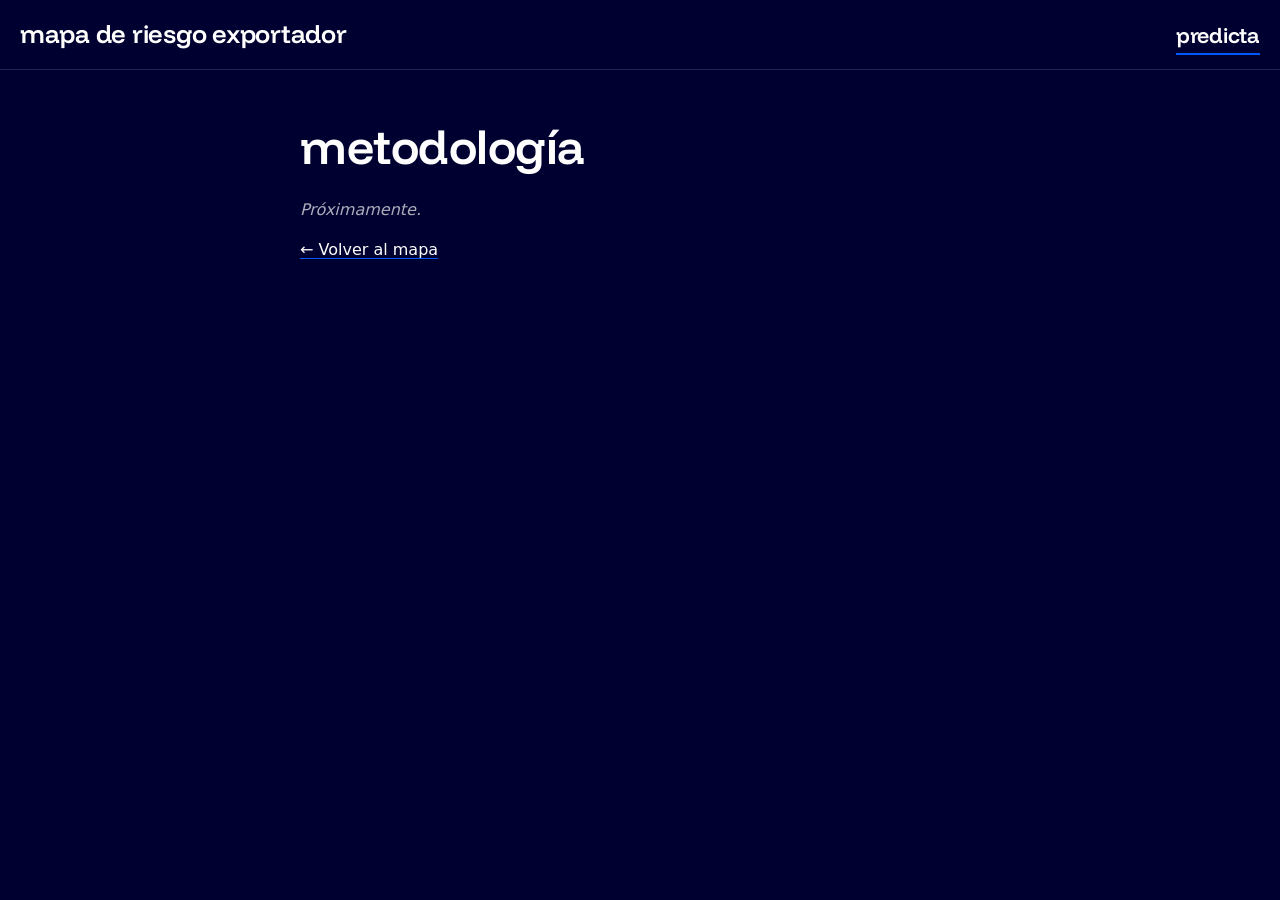
==== public/metodologia.html @ e75348dc "Base del Mapa de Riesgo Exportador: reglas, estructura y mapa vacío con la marca - CLAUDE.md con reg" ====
<!doctype html>
<html lang="es-AR">
<head>
  <meta charset="utf-8">
  <meta name="viewport" content="width=device-width, initial-scale=1, viewport-fit=cover">
  <title>Metodología · Mapa de riesgo exportador</title>
  <meta name="theme-color" content="#000030">
  <link rel="icon" href="favicon.svg" type="image/svg+xml">
  <link rel="preconnect" href="https://fonts.googleapis.com">
  <link rel="preconnect" href="https://fonts.gstatic.com" crossorigin>
  <link rel="stylesheet" href="https://fonts.googleapis.com/css2?family=Funnel+Display:wght@400;600&family=Google+Sans:wght@400;500;700&display=swap">
  <link rel="stylesheet" href="css/estilos.css">
</head>
<body class="pagina">
  <header class="encabezado encabezado-fijo">
    <a class="titulo" href="./">mapa de riesgo exportador</a>
    <a class="marca" href="https://predicta.ar" target="_blank" rel="noopener">predicta</a>
  </header>

  <main class="contenido">
    <h1>metodología</h1>
    <p class="sin-datos">Próximamente.</p>
    <p><a href="./">← Volver al mapa</a></p>
  </main>
</body>
</html>
---- public/css/estilos.css ----
:root {
  /* Marca */
  --prussia: #000030;
  --espectro: #0059FF;
  --blanco: #FEFEFE;
  --negro: #020202;

  /* Semáforo (solo riesgo) */
  --s-favorable: #2FA36B;
  --s-precaucion: #F2C230;
  --s-exigente: #E8743B;
  --s-critico: #C8232F;
  --s-sin-datos: #5A5C6E;

  --texto-suave: rgba(254, 254, 254, 0.68);
  --linea: rgba(254, 254, 254, 0.14);
  --superficie: #07073F;

  --fuente-titulo: 'Funnel Display', 'Google Sans', Inter, system-ui, sans-serif;
  --fuente-cuerpo: 'Google Sans', Inter, system-ui, -apple-system, 'Segoe UI', sans-serif;

  --ancho-panel: 400px;
  color-scheme: dark;
}

* { box-sizing: border-box; }

html, body {
  margin: 0;
  height: 100%;
  background: var(--prussia);
  color: var(--blanco);
  font-family: var(--fuente-cuerpo);
  font-size: 16px;
  line-height: 1.5;
  -webkit-font-smoothing: antialiased;
}

body { overflow: hidden; }
body.pagina { overflow: auto; }

a { color: var(--blanco); text-decoration-color: var(--espectro); text-underline-offset: 3px; }
a:hover { color: var(--espectro); }
:focus-visible { outline: 2px solid var(--espectro); outline-offset: 2px; }

h1, h2, h3, .titulo, .marca, .leyenda-titulo {
  font-family: var(--fuente-titulo);
  font-weight: 600;
  text-transform: lowercase;
  letter-spacing: -0.01em;
}

/* ---------- Encabezado y pie ---------- */
.encabezado {
  position: fixed;
  inset: 0 0 auto 0;
  z-index: 10;
  display: flex;
  align-items: baseline;
  justify-content: space-between;
  gap: 16px;
  padding: max(14px, env(safe-area-inset-top)) 20px 14px;
  background: linear-gradient(var(--prussia) 40%, rgba(0, 0, 48, 0));
  pointer-events: none;
}
.encabezado > * { pointer-events: auto; }
.encabezado-fijo { position: sticky; background: var(--prussia); border-bottom: 1px solid var(--linea); }

.titulo { margin: 0; font-size: clamp(1.15rem, 2.6vw, 1.6rem); text-decoration: none; color: var(--blanco); }
.marca {
  font-size: clamp(1.05rem, 2.2vw, 1.35rem);
  color: var(--blanco);
  text-decoration: none;
  padding-bottom: 2px;
  border-bottom: 2px solid var(--espectro);
}

.pie {
  position: fixed;
  right: 20px;
  bottom: max(12px, env(safe-area-inset-bottom));
  z-index: 10;
  display: flex;
  gap: 14px;
  font-size: 0.85rem;
  color: var(--texto-suave);
}

/* ---------- Mapa ---------- */
.mapa { position: fixed; inset: 0; }
#lienzo { display: block; width: 100%; height: 100%; touch-action: none; cursor: grab; }
#lienzo:active { cursor: grabbing; }

.cargando {
  position: absolute; inset: 0; margin: auto; height: 1.5em; text-align: center;
  color: var(--texto-suave);
}

.forma {
  fill: var(--s-sin-datos);
  stroke: var(--prussia);
  stroke-width: 0.5px;
  vector-effect: non-scaling-stroke;
  transition: fill 0.12s ease;
  cursor: pointer;
}
.forma.territorio { cursor: default; opacity: 0.75; }
.forma.origen { fill: url(#trama-origen); }
.forma.s-favorable { fill: var(--s-favorable); }
.forma.s-precaucion { fill: var(--s-precaucion); }
.forma.s-exigente { fill: var(--s-exigente); }
.forma.s-critico { fill: var(--s-critico); }

.forma.resaltada { filter: brightness(1.35); }
.forma.seleccionada { filter: brightness(1.5); }
.contornos {
  fill: none;
  stroke: var(--espectro);
  stroke-width: 1.5px;
  vector-effect: non-scaling-stroke;
  pointer-events: none;
}
.contornos.seleccion { stroke: var(--blanco); stroke-width: 1.25px; }

/* ---------- Leyenda ---------- */
.leyenda {
  position: fixed;
  left: 20px;
  bottom: max(16px, env(safe-area-inset-bottom));
  z-index: 5;
  padding: 12px 14px;
  background: rgba(0, 0, 48, 0.86);
  border: 1px solid var(--linea);
  border-radius: 10px;
  font-size: 0.8rem;
}
.leyenda-titulo { margin: 0; font-size: 0.95rem; cursor: pointer; list-style: none; }
.leyenda-titulo::-webkit-details-marker { display: none; }
.leyenda-titulo::after { content: ' +'; color: var(--espectro); }
.leyenda[open] .leyenda-titulo { margin-bottom: 6px; }
.leyenda[open] .leyenda-titulo::after { content: ' −'; }
.leyenda ul { list-style: none; margin: 0; padding: 0; display: grid; gap: 3px; }
.leyenda li { display: flex; align-items: center; gap: 8px; color: var(--texto-suave); }

.muestra { width: 14px; height: 10px; border-radius: 2px; flex: none; }
.s-favorable.muestra { background: var(--s-favorable); }
.s-precaucion.muestra { background: var(--s-precaucion); }
.s-exigente.muestra { background: var(--s-exigente); }
.s-critico.muestra { background: var(--s-critico); }
.s-sin-datos.muestra { background: var(--s-sin-datos); }
.s-origen.muestra {
  background: repeating-linear-gradient(45deg, var(--blanco) 0 1.5px, var(--prussia) 1.5px 4px);
  outline: 1px solid var(--blanco);
}

/* ---------- Zoom ---------- */
.zoom {
  position: fixed;
  right: 20px;
  top: 50%;
  transform: translateY(-50%);
  z-index: 5;
  display: grid;
  gap: 6px;
}
.zoom button {
  width: 36px; height: 36px;
  border-radius: 8px;
  border: 1px solid var(--linea);
  background: rgba(0, 0, 48, 0.86);
  color: var(--blanco);
  font: 500 1.1rem/1 var(--fuente-cuerpo);
  cursor: pointer;
}
.zoom button:hover { border-color: var(--espectro); }
body.con-panel .zoom { right: calc(var(--ancho-panel) + 20px); }

/* ---------- Tooltip ---------- */
.tooltip {
  position: fixed;
  z-index: 30;
  max-width: 260px;
  padding: 8px 12px;
  background: var(--negro);
  border: 1px solid var(--espectro);
  border-radius: 8px;
  font-size: 0.9rem;
  pointer-events: none;
  box-shadow: 0 6px 20px rgba(0, 0, 0, 0.4);
}
.tooltip strong { display: block; font-weight: 500; }
.tooltip span { display: block; color: var(--texto-suave); font-size: 0.8rem; }

/* ---------- Panel ---------- */
.panel {
  position: fixed;
  z-index: 20;
  top: 0; right: 0; bottom: 0;
  width: min(var(--ancho-panel), 100vw);
  display: flex;
  flex-direction: column;
  background: var(--superficie);
  border-left: 1px solid var(--espectro);
  box-shadow: -12px 0 32px rgba(0, 0, 0, 0.35);
  animation: entrar-lado 0.2s ease;
}
.panel[hidden] { display: none; }
@keyframes entrar-lado { from { transform: translateX(24px); opacity: 0; } }

.panel-cabecera {
  display: flex;
  justify-content: space-between;
  align-items: flex-start;
  gap: 12px;
  padding: 20px 20px 12px;
  border-bottom: 1px solid var(--linea);
}
.panel-tipo { margin: 0; font-size: 0.78rem; color: var(--texto-suave); text-transform: uppercase; letter-spacing: 0.06em; }
.panel-titulo { margin: 2px 0 0; font-size: 1.7rem; line-height: 1.15; }
.panel-cerrar {
  flex: none;
  width: 36px; height: 36px;
  border: 1px solid var(--linea);
  border-radius: 8px;
  background: transparent;
  color: var(--blanco);
  font-size: 1.4rem;
  line-height: 1;
  cursor: pointer;
}
.panel-cerrar:hover { border-color: var(--espectro); }

.panel-cuerpo { flex: 1; overflow-y: auto; padding: 4px 20px 16px; overscroll-behavior: contain; }

.seccion { padding: 14px 0; border-bottom: 1px solid var(--linea); }
.seccion:last-child { border-bottom: 0; }
.seccion h3 { margin: 0 0 8px; font-size: 1.05rem; }
.seccion ul { margin: 0; padding-left: 18px; }
.seccion li + li { margin-top: 8px; }

.sin-datos { color: var(--texto-suave); font-style: italic; margin: 0; }
.texto-fijo { margin: 0; font-size: 0.92rem; }

.puntaje { display: flex; align-items: center; gap: 14px; }
.puntaje-valor { font-family: var(--fuente-titulo); font-size: 2.6rem; font-weight: 600; line-height: 1; }
.puntaje-etiqueta { display: inline-flex; align-items: center; gap: 8px; font-weight: 500; }
.puntaje-etiqueta::before { content: ''; width: 12px; height: 12px; border-radius: 50%; background: var(--s-sin-datos); }
.puntaje-etiqueta.s-favorable::before { background: var(--s-favorable); }
.puntaje-etiqueta.s-precaucion::before { background: var(--s-precaucion); }
.puntaje-etiqueta.s-exigente::before { background: var(--s-exigente); }
.puntaje-etiqueta.s-critico::before { background: var(--s-critico); }

.tendencia { display: flex; align-items: center; gap: 10px; }
.flecha { font-size: 1.5rem; line-height: 1; width: 1.5rem; text-align: center; }

.dimensiones { list-style: none; padding: 0 !important; margin: 0; display: grid; gap: 6px; }
.dimensiones li { display: flex; justify-content: space-between; gap: 12px; margin: 0 !important; }
.dimensiones li span:last-child { color: var(--texto-suave); }

.criticas { list-style: none; padding: 0 !important; }
.criticas li {
  padding: 8px 10px;
  border-left: 3px solid var(--s-critico);
  background: rgba(200, 35, 47, 0.12);
  border-radius: 0 6px 6px 0;
}
.criticas li > span:first-child { color: #FF8A8F; font-weight: 500; }
.criticas-cierre { margin: 10px 0 0; font-size: 0.92rem; }

.fuente { display: block; margin-top: 2px; font-size: 0.78rem; color: var(--texto-suave); }
.fuente a { color: var(--texto-suave); }

.panel-pie {
  padding: 14px 20px max(16px, env(safe-area-inset-bottom));
  border-top: 1px solid var(--espectro);
  background: var(--prussia);
}
.panel-pie p { margin: 0 0 10px; font-size: 0.92rem; }
.panel-botones { display: flex; gap: 8px; flex-wrap: wrap; }
.boton {
  flex: 1 1 140px;
  display: inline-flex;
  justify-content: center;
  padding: 10px 14px;
  border: 1px solid var(--espectro);
  border-radius: 999px;
  color: var(--blanco);
  text-decoration: none;
  font-weight: 500;
  font-size: 0.92rem;
  text-align: center;
}
.boton:hover { color: var(--blanco); background: rgba(0, 89, 255, 0.18); }
.boton-principal { border-width: 2px; }

details.miembros summary { cursor: pointer; color: var(--texto-suave); font-size: 0.9rem; }
details.miembros p { margin: 8px 0 0; font-size: 0.88rem; color: var(--texto-suave); }

/* ---------- Página de metodología ---------- */
.contenido { max-width: 720px; margin: 0 auto; padding: 40px 20px 64px; }
.contenido h1 { font-size: clamp(2rem, 6vw, 3rem); margin: 0 0 16px; }

/* ---------- Celular ---------- */
@media (max-width: 720px) {
  .encabezado { padding-left: 16px; padding-right: 16px; }
  .leyenda { left: 16px; right: auto; bottom: max(44px, calc(env(safe-area-inset-bottom) + 32px)); padding: 8px 10px; font-size: 0.72rem; }
  .leyenda-titulo { font-size: 0.85rem; }
  .pie { right: auto; left: 16px; }
  .zoom, body.con-panel .zoom { right: 16px; top: auto; bottom: max(44px, calc(env(safe-area-inset-bottom) + 32px)); transform: none; }

  .panel {
    top: auto; left: 0; right: 0; bottom: 0;
    width: 100%;
    max-height: 64vh;
    max-height: 64dvh;
    border-left: 0;
    border-top: 1px solid var(--espectro);
    border-radius: 16px 16px 0 0;
    box-shadow: 0 -12px 32px rgba(0, 0, 0, 0.4);
    animation: entrar-abajo 0.2s ease;
  }
  .panel-titulo { font-size: 1.45rem; }
  .panel-cabecera { padding: 16px 16px 10px; }
  .panel-cuerpo { padding: 2px 16px 12px; }
  .panel-pie { padding-left: 16px; padding-right: 16px; }
}
@keyframes entrar-abajo { from { transform: translateY(32px); opacity: 0; } }

@media (prefers-reduced-motion: reduce) {
  .panel { animation: none; }
  .forma { transition: none; }
}
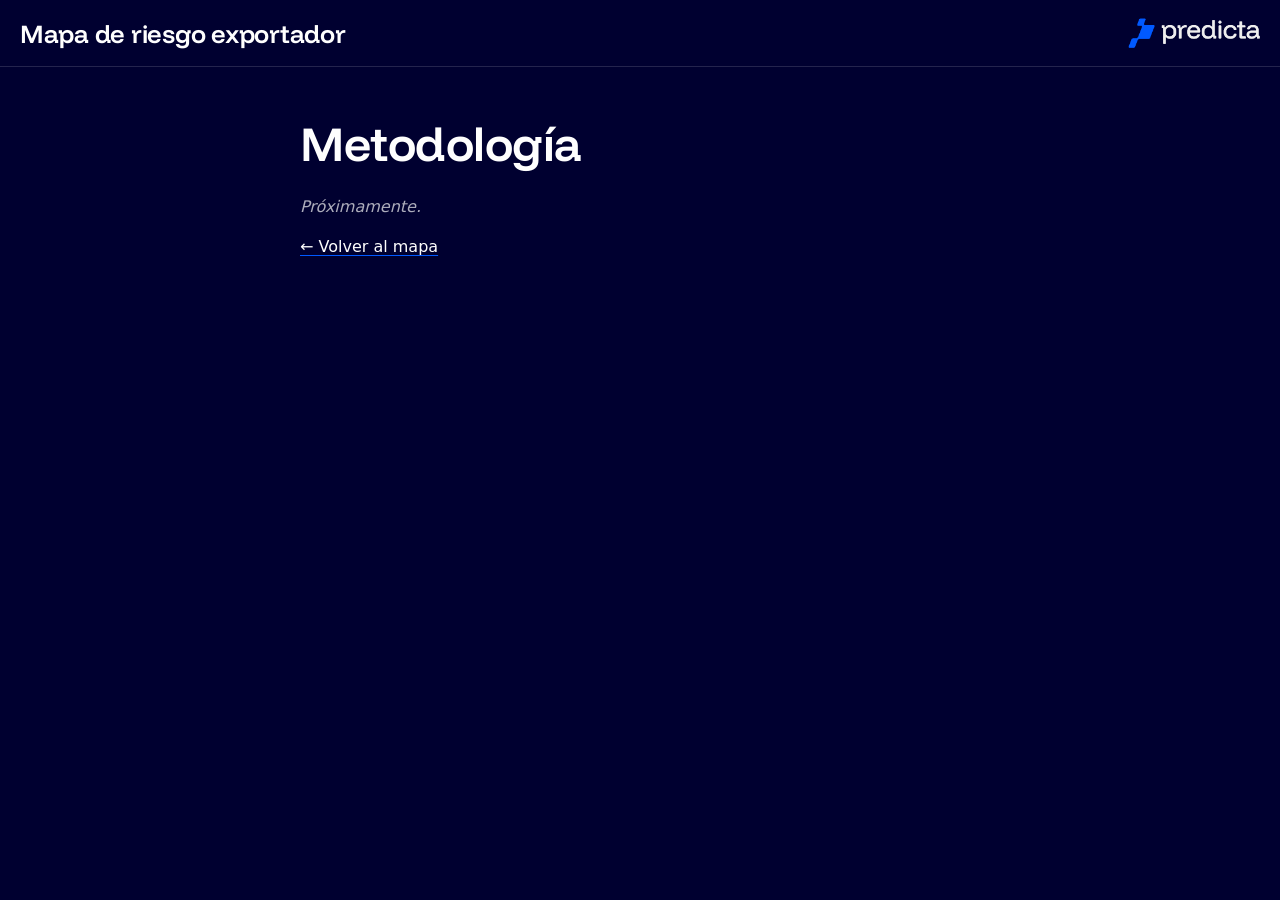
==== commit ca9b08ee: "Mayúscula inicial en textos, Rusia en Resto de Asia y logo de Predicta Co-Authored-By: Claude Opus 5" ====
--- a/public/metodologia.html
+++ b/public/metodologia.html
@@ -13,12 +13,12 @@
 </head>
 <body class="pagina">
   <header class="encabezado encabezado-fijo">
-    <a class="titulo" href="./">mapa de riesgo exportador</a>
-    <a class="marca" href="https://predicta.ar" target="_blank" rel="noopener">predicta</a>
+    <a class="titulo" href="./">Mapa de riesgo exportador</a>
+    <a class="marca" href="https://predicta.ar" target="_blank" rel="noopener"><img src="img/logo-predicta.png" alt="Predicta" width="224" height="51"></a>
   </header>
 
   <main class="contenido">
-    <h1>metodología</h1>
+    <h1>Metodología</h1>
     <p class="sin-datos">Próximamente.</p>
     <p><a href="./">← Volver al mapa</a></p>
   </main>
--- a/public/css/estilos.css
+++ b/public/css/estilos.css
@@ -46,7 +46,6 @@
 h1, h2, h3, .titulo, .marca, .leyenda-titulo {
   font-family: var(--fuente-titulo);
   font-weight: 600;
-  text-transform: lowercase;
   letter-spacing: -0.01em;
 }
 
@@ -56,7 +55,7 @@
   inset: 0 0 auto 0;
   z-index: 10;
   display: flex;
-  align-items: baseline;
+  align-items: center;
   justify-content: space-between;
   gap: 16px;
   padding: max(14px, env(safe-area-inset-top)) 20px 14px;
@@ -67,13 +66,8 @@
 .encabezado-fijo { position: sticky; background: var(--prussia); border-bottom: 1px solid var(--linea); }
 
 .titulo { margin: 0; font-size: clamp(1.15rem, 2.6vw, 1.6rem); text-decoration: none; color: var(--blanco); }
-.marca {
-  font-size: clamp(1.05rem, 2.2vw, 1.35rem);
-  color: var(--blanco);
-  text-decoration: none;
-  padding-bottom: 2px;
-  border-bottom: 2px solid var(--espectro);
-}
+.marca { display: block; align-self: center; line-height: 0; }
+.marca img { display: block; height: clamp(22px, 3vw, 30px); width: auto; }
 
 .pie {
   position: fixed;
@@ -215,7 +209,7 @@
   padding: 20px 20px 12px;
   border-bottom: 1px solid var(--linea);
 }
-.panel-tipo { margin: 0; font-size: 0.78rem; color: var(--texto-suave); text-transform: uppercase; letter-spacing: 0.06em; }
+.panel-tipo { margin: 0; font-size: 0.78rem; color: var(--texto-suave); letter-spacing: 0.02em; }
 .panel-titulo { margin: 2px 0 0; font-size: 1.7rem; line-height: 1.15; }
 .panel-cerrar {
   flex: none;
